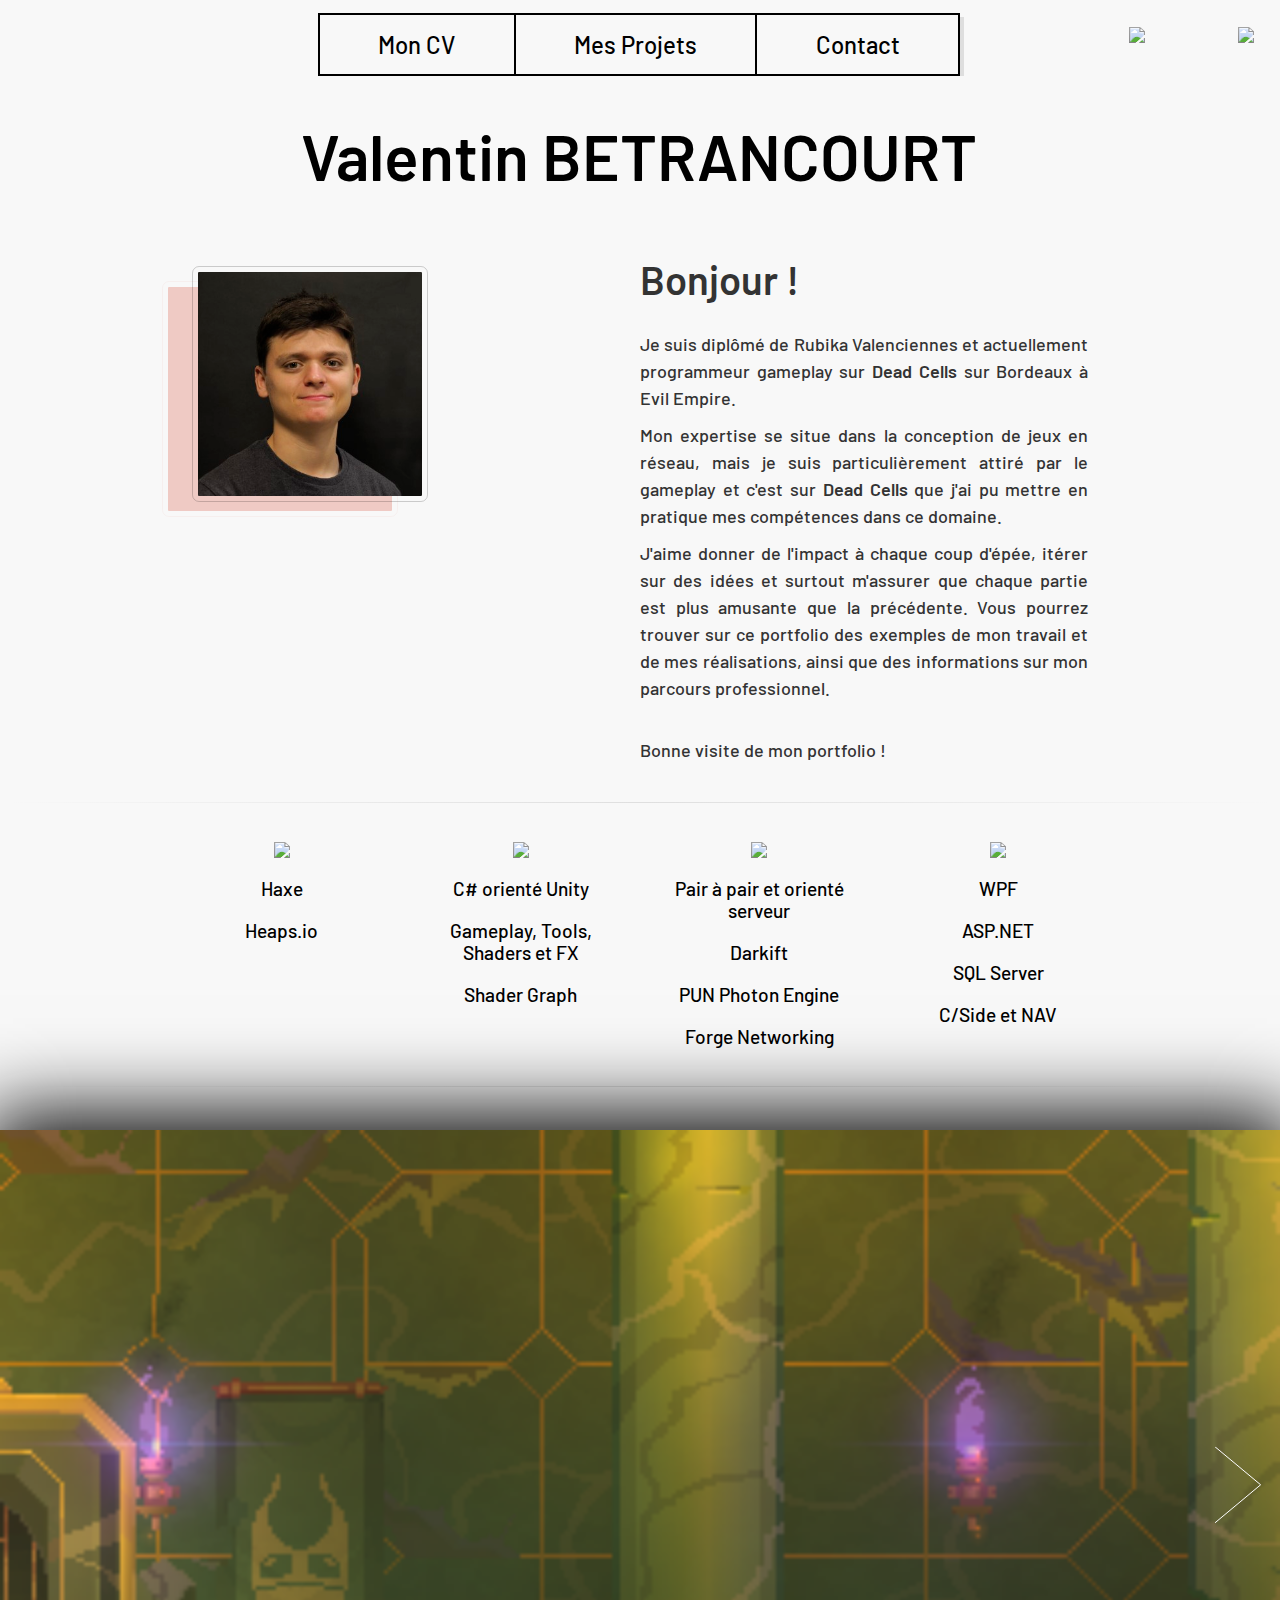
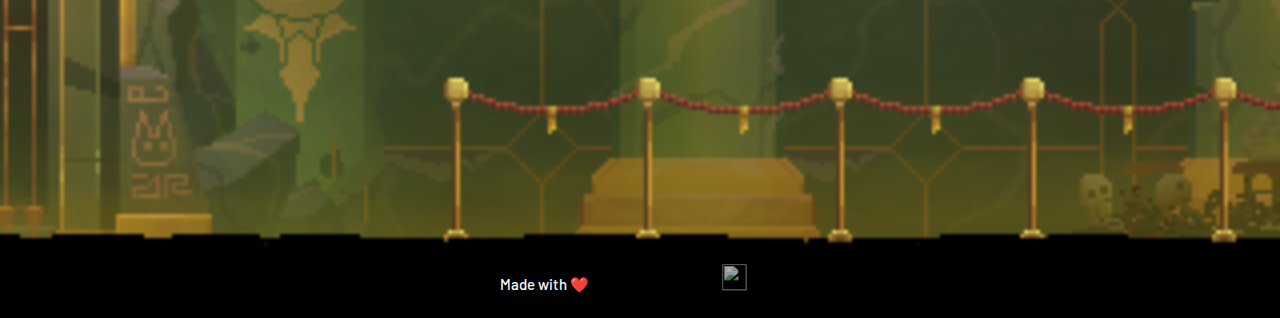
==== en/index_en.html @ 8d9709d1 "PROGRESS" ====
<!DOCTYPE html>
<html lang="en">


<!-- https://coolors.co/d3341b-595457-edf2f4-f7cb15-5e2bff -->

<head>
    <link rel="preload" href="assets/fonts/Barlow-Medium.ttf" as="font" type="font/ttf">
    <link rel="stylesheet" href="/assets/css/normalize.css">
    <link rel="stylesheet" href="/assets/css/style.css">
    <link rel="stylesheet" href="/assets/css/carousel.css">
    <meta charset="UTF-8">
    <meta http-equiv="X-UA-Compatible" content="IE=edge">
    <meta name="description"
        content="Page d'accueil portfolio de Betrancourt Valentin gameplay programmer sur Dead Cells">
    <link rel="alternate" hreflang="en" href="/en/index_en.html">
    <title>Valentin Betrancourt</title>
</head>

<body>
    <Header id="TopMenuContainer">

        <nav id="TopMenu">
            <a class="PreventSelect" href="/fr/cv.html">Mon CV</a>
            <a class="PreventSelect" href="/fr/project.html">Mes Projets</a>
            <a class="PreventSelect" href="#contact">Contact</a>
        </nav>
        <div id="topMenuIcon"> <a href="https://www.linkedin.com/in/valentin-betrancourt/" class="SMListIcons"><img
                    src="/assets/img/logo-linkedin.png" class="PreventSelect"></img></a>
            <a href="/en/index_en.html" class="SMListIcons"><img
                    src="/assets/img/UKFLAG.jpg" class="PreventSelect"></img></a>
        </div>

    </Header>

    <main id="ContentContainer">
        <div class="TitleContainer">
            <h1 id="MainTitle" class="anim-typewriter"> Valentin BETRANCOURT</h1>
        </div>

        <div id="PresContainer">
            <div id="PPBorder">
                <img src="/assets/img/PP.jpg" alt="">
            </div>

            <div id="PresContainerMainText">
                <p><b id="HelloText">Bonjour !</b></p>
                <p>Je suis diplômé de Rubika Valenciennes et actuellement programmeur gameplay sur <b>Dead Cells</b> sur
                    Bordeaux à Evil Empire. </p>
                <p>Mon expertise se situe dans la conception de jeux en réseau, mais je suis particulièrement attiré
                    par le gameplay et c'est sur <b>Dead Cells</b> que j'ai pu mettre en pratique mes compétences dans
                    ce
                    domaine.
                </p>
                <p>J'aime donner de l'impact à chaque coup d'épée, itérer sur des idées et surtout m'assurer que chaque
                    partie
                    est plus amusante que la précédente. Vous pourrez trouver sur ce portfolio des exemples de mon
                    travail et de mes
                    réalisations, ainsi que des informations sur mon parcours professionnel.
                </p>
                <p> Bonne visite de mon portfolio ! </p>
            </div>
        </div>

        <hr
            style="border: 0; height: 1px; background-image: linear-gradient(to right, rgba(0, 0, 0, 0), rgba(0, 0, 0, 0.1), rgba(0, 0, 0, 0));">

        <div id="CompContainer">

            <div class="CompSubContainer">
                <img class="PreventSelect" src="/assets/img/HaxeLogo.png">
                <p>Haxe</p>
                <p>Heaps.io</p>
            </div>
            <div class="CompSubContainer">
                <img class="PreventSelect" src="/assets/img/UnityLogo.png">
                <p>C# orienté Unity </p>
                <p>Gameplay, Tools, Shaders et FX</p>
                <p>Shader Graph</p>
            </div>
            <div class="CompSubContainer">
                <img class="PreventSelect" src="/assets/img/UnityOnlineLogo.png">
                <p>Pair à pair et orienté serveur </p>
                <p>Darkift</p>
                <p>PUN Photon Engine </p>
                <p>Forge Networking </p>

            </div>
            <div class="CompSubContainer">
                <img class="PreventSelect" src="/assets/img/CSharpLogo.png">
                <p>WPF</p>
                <p>ASP.NET</p>
                <p>SQL Server</p>
                <p>C/Side et NAV</p>
            </div>

        </div>


        <hr
            style="border: 0; height: 1px; background-image: linear-gradient(to right, rgba(0, 0, 0, 0), rgba(0, 0, 0, 0.1), rgba(0, 0, 0, 0));">

        <div class="ImgTitleContainer">
            <img class="PreventSelect" src="/assets/img/DCLOGO (resize).png" alt="" />
        </div>

        <div id="MC">
            <ul class="picture__slider" style="transition: transform 0.5s ease-in-out 0s; transform: translateX(0px);">

                <!-- ARTICLE HERE >> -->
                <li class="MCImageContainer">
                    <div class="MCSlideContent hide">
                        <div class="MCSlideContentTitle">
                            <h2 class="PreventSelect"> DLC Castlevania </h2>
                        </div>
                        <div class="MCSlideContentArticle">
                            <p> J'ai eu la chance de travailler sur le <b>DLC Castlevania</b> et de participer librement
                                à
                                différents aspects de sa conception et de son design.</p>

                            <p> Mon rôle principal était de développer les deux derniers boss, à savoir Dracula et sa
                                forme
                                finale,
                                ainsi que plusieurs armes et pouvoirs tels que l'épée serpent, la pierre rebondissante,
                                la volée de chauve-souris, la faux de Mort...</p>

                            <p> Travailler sur ce projet lié à l'univers de Castlevania a été une expérience
                                incroyablement
                                enrichissante pour moi.</p>

                            <p> Non seulement j'ai pu mettre en pratique mes compétences en programmation, mais j'ai
                                également
                                eu
                                l'opportunité de travailler sur le game design et de donner
                                vie à des personnages et des éléments emblématiques de ce jeu.</p>
                        </div>
                    </div>
                    <video oncontextmenu="return false;" disablePictureInPicture autoplay loop muted preload="metadata"
                        poster="/assets/img/The_Bank.png">
                        <source src="video/DCCV.mp4" type="video/mp4">
                    </video>
                </li>

                <li class="MCImageContainer">
                    <div class="MCSlideContent">
                        <div class="MCSlideContentTitle">
                            <h2 class="PreventSelect"> La banque </h2>
                        </div>
                        <div class="MCSlideContentArticle">
                            <p> Il s'agit de ma première mise à jour majeure pour Dead Cells que j'ai réalisé
                                collaboration avec un
                                artiste.</p>

                            <p>Mon rôle était de concevoir et développer le nouveau biome : de sa génération aléatoire,
                                à l'intégration des éléments graphiques, le level design et de l'implémentation
                                de toutes les fonctionnalités qui ont contribué à la réalisation de celui-ci</p>

                            <p> De plus, j'ai été responsable de la programmation des nouveaux ennemis, mutations et
                                armes.</p>

                            <p> Ce projet a été une occasion pour moi de travailler en
                                étroite collaboration avec un artiste afin de créer un biome captivant et immersif."</p>
                        </div>

                    </div>
                    <video oncontextmenu="return false;" loop muted preload="metadata"
                        poster="/assets/img/The_Bank.png">
                        <source src="video/DCBANK.mp4" type="video/mp4">
                    </video>
                </li>

                <li class="MCImageContainer">
                    <div class="MCSlideContent">
                        <div class="MCSlideContentTitle">
                            <h2 class="PreventSelect"> DLC Queen and the sea </h2>
                        </div>
                        <div class="MCSlideContentArticle">
                            <p>L'une de mes premières tâches a été de contribuer à la création du DLC Queen and the Sea,
                                en particulier la
                                conception du deuxième biome appelé "Le Phare".</p>
                            <p>Dans ce niveau, les joueurs doivent affronter trois boss en même temps tout en escaladant
                                un phare en feu. Jai dû
                                développer
                                les trois boss capable de combattre à la fois seul mais aussi en cohésion en m'assurant
                                qu'ils seraient à la fois
                                amusants à combattre mais surtout challengant pour les joueurs.</p>
                            <p>J'ai du aussi réaliser l'affichage procédural et le level
                                design du niveau</p>
                        </div>

                    </div>
                    <video oncontextmenu="return false;" loop muted preload="metadata" poster="/assets/img/DLC3.png">
                        <source src="video/DLC3.mp4" type="video/mp4">
                    </video>
                </li>

                <li class="MCImageContainer">
                    <div class="MCSlideContent">
                        <div class="MCSlideContentTitle">
                            <h2 class="PreventSelect"> En voir plus ! </h2>
                        </div>
                        <div class="MCSlideContentArticle">

                            <a class="removeLink" href="/fr/project.html">
                                <p> Je n'allais pas tout mettre ici ! :) </br> Cliquez ici pour en voir plus sur mon
                                    travail pour Dead Cells !</p>
                            </a>
                        </div>

                    </div>
                    <video oncontextmenu="return false;" loop muted preload="metadata" poster="/assets/img/DLC3.png">
                        <source src="video/other.mp4" type="video/mp4">
                    </video>
                </li>
                <!-- << -->
            </ul>


            <div class="MCControls">
                <button class="MCBtnPrev hide">
                    <svg xmlns="http://www.w3.org/2000/svg" xmlns:xlink="http://www.w3.org/1999/xlink" width="60px"
                        height="80px" viewBox="0 0 50 80" xml:space="preserve">
                        <polyline fill="none" stroke="#FFFFFF" stroke-width="1" stroke-linecap="round"
                            stroke-linejoin="round" points="
                        45.63,75.8 0.375,38.087 45.63,0.375 " />
                    </svg>
                </button>
                <button class="MCBtnNext">
                    <svg xmlns="http://www.w3.org/2000/svg" xmlns:xlink="http://www.w3.org/1999/xlink" width="60px"
                        height="80px" viewBox="0 0 50 80" xml:space="preserve">
                        <polyline fill="none" stroke="#FFFFFF" stroke-width="1" stroke-linecap="round"
                            stroke-linejoin="round" points="
                      0.375,0.375 45.63,38.087 0.375,75.8 " />
                    </svg>
                </button>
            </div>
        </div>

    </main>

    <div id="FooterContainer">
        <section class="Footer">
            <p>Made with ❤️</p>
            <a href="https://www.linkedin.com/in/valentin-betrancourt/" class="SMListIcons"><img
                    src="/assets/img/linkedinIconColor.png" class="PreventSelect"></img></a>
        </section>
    </div>

    <script src="/assets/js/script.js"></script>
</body>

</html>
---- assets/css/style.css ----
@font-face {
    font-family: 'barlow';
    src: url("/assets/fonts/Barlow-Medium.ttf");
    font-display: swap;
    font-weight: normal;
    font-style: normal;
}

@font-face {
    font-family: 'barlow';
    src: url("/assets/fonts/Barlow-SemiBold.ttf");
    font-display: swap;
    font-weight: bold;
    font-style: normal;
}

:root {
    /* TOP MENU PROPERTIES*/
    --border-size: 0.125rem;
    --duration: 450ms;
    --ease: cubic-bezier(0.215, 0.61, 0.355, 1);
    --font-family: 'barlow';

    --bg-color: #f8f8f8;
    --color-primary: white;
    --color-secondary: black;
    --color-3: #5E2BFF;
    --color-4: #D3341B;
    --color-4-transparent: rgba(211, 52, 27, 0.231);
    --color-5: #F7CB15;
    --shadow: rgba(0, 0, 0, 0.1);

    --space: 1rem;

    /* FOOTER PROPERTIES*/
    --footer-height: 4.25rem;
}

/* * {
    background-color: var(--bg-color);
} */


body {
    /* all: inherit; */
    /* position: absolute; */
    /* width: 100vw;*/
    /* height: 100vh; */
    background-color: var(--bg-color);
}

img {
    pointer-events: none;
}


.PreventSelect {
    -webkit-user-select: none;
    /* Safari */
    -ms-user-select: none;
    /* IE 10 and IE 11 */
    user-select: none;
    /* Standard syntax */
}
/* 
.background {
    position: fixed;
    top: 0;
    left: 0;
    width: 100%;

    min-height :100%;
    z-index: -1;
    overflow: hidden;
    background-image: url('../img/background.jpg');
    background-size: cover;
} */
/* MAIN TITLE */

.TitleContainer {
    width: 100%;
    height: 100%;
    overflow: hidden;
    display: flex;
    justify-content: center;
}

#MainTitle {
    font-family: 'barlow';
    text-align: center;
    font-weight: no;
    font-size: 400%;
    overflow: hidden;
    white-space: nowrap;
    border-right: 2px solid var(--bg-color);
}

/* IMAGE SECONDARY TITLE */

.ImgTitleContainer {
    height: auto;
    overflow: hidden;
}

.ImgTitleContainer img {
    margin-bottom: 1.5%;
    margin-left: 5%;
    margin-top: 1.5%;
}

/* TOP MENU */

#NameLogo {
    font-family: 'barlow';
    text-align: left;
    position: absolute;
    margin-top: 1%;
    margin-Left: 1%;
}

#TopMenuContainer {
    width: 100%;
    overflow: auto;
}

#TopMenu {
    margin-top: 1%;
    display: flex;
    flex-wrap: nowrap;
    justify-content: center;
    width: 50%;
    box-shadow: var(--shadow) 4px 4px;
    margin-left: 25%;
}

#TopMenu a {
    text-decoration: none;
    flex-grow: 1;
    cursor: pointer;
    padding: calc(var(--space)) var(--space) var(--space);
    border: var(--border-size) solid black;
    color: var(--color-secondary);
    background-color: var(--bg-color);
    font-size: 1.5rem;
    font-family: var(--font-family);
    transition: flex-grow var(--duration) var(--ease);
    text-align: center;
    border-left: var(--border-size) solid black;
    margin-left: calc(var(--border-size) * -1);
}

#TopMenu a:hover,
#TopMenu a:focus {
    flex-grow: 2;
    color: rgb(255, 255, 255);
    outline: none;
    text-shadow: none;
    background-color: var(--color-secondary);
}

#TopMenu a:focus {
    outline: var(--border-size) dashed var(--color-primary);
    outline-offset: calc(var(--border-size) * -3);
}

#TopMenu:hover a:focus:not(:hover) {
    flex-grow: 1;
    color: var(--color-secondary);
    background-color: var(--color-primary);
    outline-color: var(--color-3);
}

#TopMenu a:active {
    transform: translateY(var(--border-size));
}

#topMenuIcon {
    display: flex;
    justify-content: space-between;
    width: 125px;
    position: absolute;
    top: 3%;
    right: 2%;
    pointer-events: all;
}

#topMenuIcon a:hover img {
    transform: scale(1.1);
    pointer-events: all;
    transition: all 0.05s ease-in;
}

/*  Presentation Container */

#PresContainer {
    margin-top: 1%;
    margin-left: 15%;
    margin-right: 15%;
    margin-bottom: 3%;
    display: flex;
    justify-content: space-between;

}

#PresContainerMainText {
    width: 50%;
    font-family: 'barlow';
    font-size: 18px;
    line-height: 1.5;
    text-align: justify;
    color: #333;
}

#PresContainerMainText p:first-child {
    margin-bottom: 5%;
}

#PresContainerMainText p:not(:first-child):not(:last-child) {
    margin-bottom: 10px;
}

#PresContainerMainText p:nth-last-child(2) {
    margin-bottom: 35px !important;
}

#PresContainerMainText #HelloText {
    font-weight: bold;
    font-size: 40px;
}

#PPBorder {
    border-radius: 4px;
    display: block;
    width: 25%;
    height: auto;
    filter: drop-shadow(-30px 15px 0px var(--color-4-transparent));
    margin-top: 2%;
}

#PresContainer img {
    max-width: 100%;
    max-height: 100%;
    display: block;
    width: auto;
    height: auto;
    border-radius: 3%;
    border: 1px solid rgba(0, 0, 0, 0.185);
    padding: 5px;
}

/* Competence */
#CompContainer {
    margin-top: 3%;
    margin-left: 15%;
    margin-right: 15%;
    margin-bottom: 3%;
    display: flex;
    justify-content: space-between;
    flex-wrap: wrap;
    align-content: center;
}

.CompSubContainer {
    width: 20%;
    flex-direction: column;
    list-style: none;
    display: flex;
    align-items: center;
    row-gap: 20px;
}

.CompSubContainer img {
    pointer-events: all;
    will-change: transform;
}

.CompSubContainer img:hover,
.CompSubContainer p:hover,
.CompSubContainer img:hover~p {
    transform: scale(1.08);
    transition: all 0.3s ease;
}

.CompSubContainer img:not(hover),
.CompSubContainer p:not(hover),
.CompSubContainer img:not(hover)~p {
    transition: all 0.3s ease;
}

.CompSubContainer p {
    text-align: center;
    font-family: 'barlow';
    font-size: 1.2rem;
}

/* Footer */

#FooterContainer {
    position: relative;
    width: 100%;
    display: flex;
    justify-content: center;
    height: var(--footer-height);
    background-color: var(--color-secondary);
}

.Footer {
    display: flex;
    justify-content: space-evenly;
    width: 40%;
    height: 100%;
}

.Footer p {
    color: var(--bg-color);
    font-family: 'barlow';
    font-size: 15px;
    text-align: center;
    display: flex;
    align-items: center;
    justify-content: center;
}

.SMListIcons {
    display: flex;
    align-items: center;
    justify-content: center;
}

.Footer img {
    cursor: pointer;
    width: 60%;
    height: 65%;
}

.Footer a {
    width: 75px;
    height: 100%;
    border-radius: 50%;
}

.Footer a:hover {
    background-color: rgba(33, 29, 90, 0.192);
    opacity: 1;
    filter: drop-shadow(2px 2px 1px rgba(160, 160, 160, 0.363));
    transition: .12s linear;
    z-index: 1;
    transform: scale(1);
    border-radius: 50%;
}

.Footer a:not(hover) {
    opacity: 0.7;
    filter: alpha(opacity=40);
    /* msie */
    transition: .12s linear;
    transform: scale(0.9);
}

/* ANIMATION */

.anim-typewriter {
    animation: typewriter 1s steps(25) 0.5s 1 normal both,
        blinkTextCursor 1000ms steps(2) normal 6;
}

@keyframes typewriter {
    from {
        width: 0;
    }

    to {
        width: 11.3em;
    }
}

@keyframes blinkTextCursor {
    from {
        border-right-color: rgba(126, 126, 126, 0.75);
    }

    to {
        border-right-color: transparent;
    }
}

@media screen and (max-width: 768px) {
    #MainTitle {
        font-size: 7vw;
    }

    #TopMenu {
        margin-left: 20%;
    }

    #topMenuIcon {
        top: 1.2%;
        flex-flow: column wrap;
        row-gap: 2vh;
        width: 40px;
    }

    #topMenuIcon a {
        align-items: normal;
    }

    #PresContainer {
        display: flex;
        flex-flow: column wrap;

        margin-top: 0%;
        margin-left: 0%;
        margin-right: 0%;
        margin-bottom: 0%;

        padding-top: 0%;
        padding-left: 5%;
        padding-right: 5%;
        padding-bottom: 0%;
    }

    .CompSubContainer img {
        pointer-events: none;
        width: 50%;
    }

    .CompSubContainer p {
        font-size: 1rem;
    }

    #PPBorder {
        border-radius: 4px;
        display: block;
        width: 60%;
        height: auto;
        align-self: center;
    }

    #PresContainerMainText {
        width: 85%;
        align-self: center;
        padding-top: 10%;
        margin-bottom: 5%;
    }

    #PresContainer img {
        max-width: 100%;
        max-height: 100%;
        display: block;
        width: auto;
        height: auto;
        border-radius: 3%;
        border: 1px solid rgba(0, 0, 0, 0.185);
        padding: 5px;
    }

    #CompContainer {
        margin-left: 5%;
        margin-right: 5%;
        margin-bottom: 10%;
    }


    .ImgTitleContainer {
        display: flex;
        width: 100%;
        height: auto;
        overflow: hidden;
        justify-content: center;
    }

    .ImgTitleContainer img {
        margin-bottom: 1.5%;
        margin-left: 0%;
        margin-top: 1.5%;
        width: 45%;
        height: auto;
    }

    .Footer a {
        width: 30%;
        height: 100%;
        border-radius: 50%;
    }
}
---- assets/css/carousel.css ----
*,
*::after,
*::before {
	margin: 0;
	padding: 0;
}

:root {
 --element-count : 2;
}

li {
	list-style: none
}
ul {
	margin-bottom: 0
}
 #MC {
    max-width: 100%;
  	height: 45rem;
    overflow-x: hidden;
  	position: relative;
    box-shadow: 0 0 80px 15px black;
}

.picture__slider {
  display: flex;
  height: 100%;
  width: calc(var(--element-count) * 100%);
}

.MCImageContainer {
  flex-shrink: 0;
  flex-basis: calc(100% /var(--element-count));
  padding-bottom: 0;
  background-color: #ebeced;
}
.MCImageContainer img, .MCImageContainer video {
	width: 100%;
	height: 100%;
	object-fit: cover;
	display: block;
	background-color: #ebeced;
}

.MCControls svg {
  width:60px;
  height:80px;
}

.MCControls  .MCBtnNext,
.MCControls .MCBtnPrev {
  margin-top: 0;
  padding:10px;	
  position: absolute;
  top: 50%;
  transform: translateY(-50%);
  background: none;
  border: none;
  cursor: pointer;
  outline: none;
  color: #fbf9f9;
  font-size: 24px;
}
.MCControls .MCBtnNext {
  right: 0px;
}
.MCControls .MCBtnPrev {
  left: 0px;
}

.hide {
	display: none;
}

.MCSlideContent {
  position: absolute;
  font-family: 'barlow';
  color: white;
  margin-left: 5vw;
  margin-top: 5vh;
  width: 100%;
}

.MCSlideContent h2 {
  text-transform: uppercase;
  font-size: 12vh;
}

.MCSlideContent .MCSlideContentArticle {
  width: 35vw;

  margin-top: 1%;
  padding: 1% 1%;
  border-radius: 6px;
  background-color: rgba(0, 0, 0, 0.5);
  backdrop-filter: blur(45px);
  border: 1px solid white;
}

.MCSlideContent p {
  font-size: 1.2rem;
  line-height: 1.25;
}
.MCSlideContentArticle :nth-child(1),
.MCSlideContentArticle :nth-child(2) {
  margin-bottom: 15px;
}

.MCTextAnim {
  animation: MCTextAnim 1s ease-out alternate;
}


.MCBtnNext:not(hover) polyline {
  animation: animateArrowRight 1s ease-in-out infinite;
}

.MCBtnPrev:not(hover) polyline {
  animation: animateArrowLeft 1s ease-in-out infinite;
}

.MCControls:hover polyline,
.MCControls:focus polyline {
  stroke-width: 3.5 !important;
}

.MCBtnNext:active polyline,
.MCBtnPrev:active polyline {
  stroke-width: 5;
  transition: all 50ms ease-in-out;
}

.MCControls polyline {
  transition: all 250ms ease-in-out;
}


.removeLink {
   text-decoration: none; 
   color: #E4FEFF;
  }

  .removeLink :hover{
    color: #f3f3f3;
    scale: 1.01;
    transition: .2s linear;
   }

@keyframes animateArrowRight {
  0%{transform:translateX(-3px); stroke-width: 1.5;}
  50%{transform:translateX(3px); stroke-width: 2.5;}
  100%{transform:translateX(-3px);stroke-width: 1.5;}
}

@keyframes animateArrowLeft {
  0%{transform:translateX(-3px); stroke-width: 2.5;}
  50%{transform:translateX(3px); stroke-width: 1.5;}
  100%{transform:translateX(-3px);stroke-width: 2.5;}
}

@keyframes MCTextAnim {
  0%{transform:translateY(-500px); }
  100%{transform:translateY(0px); }
}

@media screen and (min-width: 769px) and (max-width: 1100px) {
  .MCSlideContent .MCSlideContentArticle {
    width: 35% !important;
  }
}
@media screen and (max-width: 768px)  {
	#MC{
		float: none;
		width: 100%;
    box-shadow: 0 0 60px 10px rgba(0, 0, 0, 0.555);
    min-height: 300px;
		max-height: 300px
	}
  
	#MC img {
		height: 300px
	}
	.MCControls .MCBtnNext,
	.MCControls .MCBtnPrev{
		background: #7b666648 !important;

	}
  
.MCControls svg {
  width:20px;
  height:40px;
}

  .MCSlideContent {
    position: absolute;
    font-family: 'barlow';
    color: white;
    margin-left: 0vw;
    margin-top: 0vh;
    padding-left: 2vh;
    width: 100%;
    height: 100%;
  }
  .MCSlideContent h2 {
    text-transform: uppercase;
    font-size: 8vw;
  }
  
  .MCSlideContent .MCSlideContentArticle {
    width: 37% !important;
    margin-top: 0.5%;
    padding: 0.5% 0.5%;
    margin-left: 3.5%;
    border-radius: 6px;
    background-color: rgba(0, 0, 0, 0.5);
    backdrop-filter: blur(45px);
    border: 1px solid white;
  }

  .MCSlideContent p {
    font-size: 0.75rem;
    line-height: 1;
    
  }
  
}
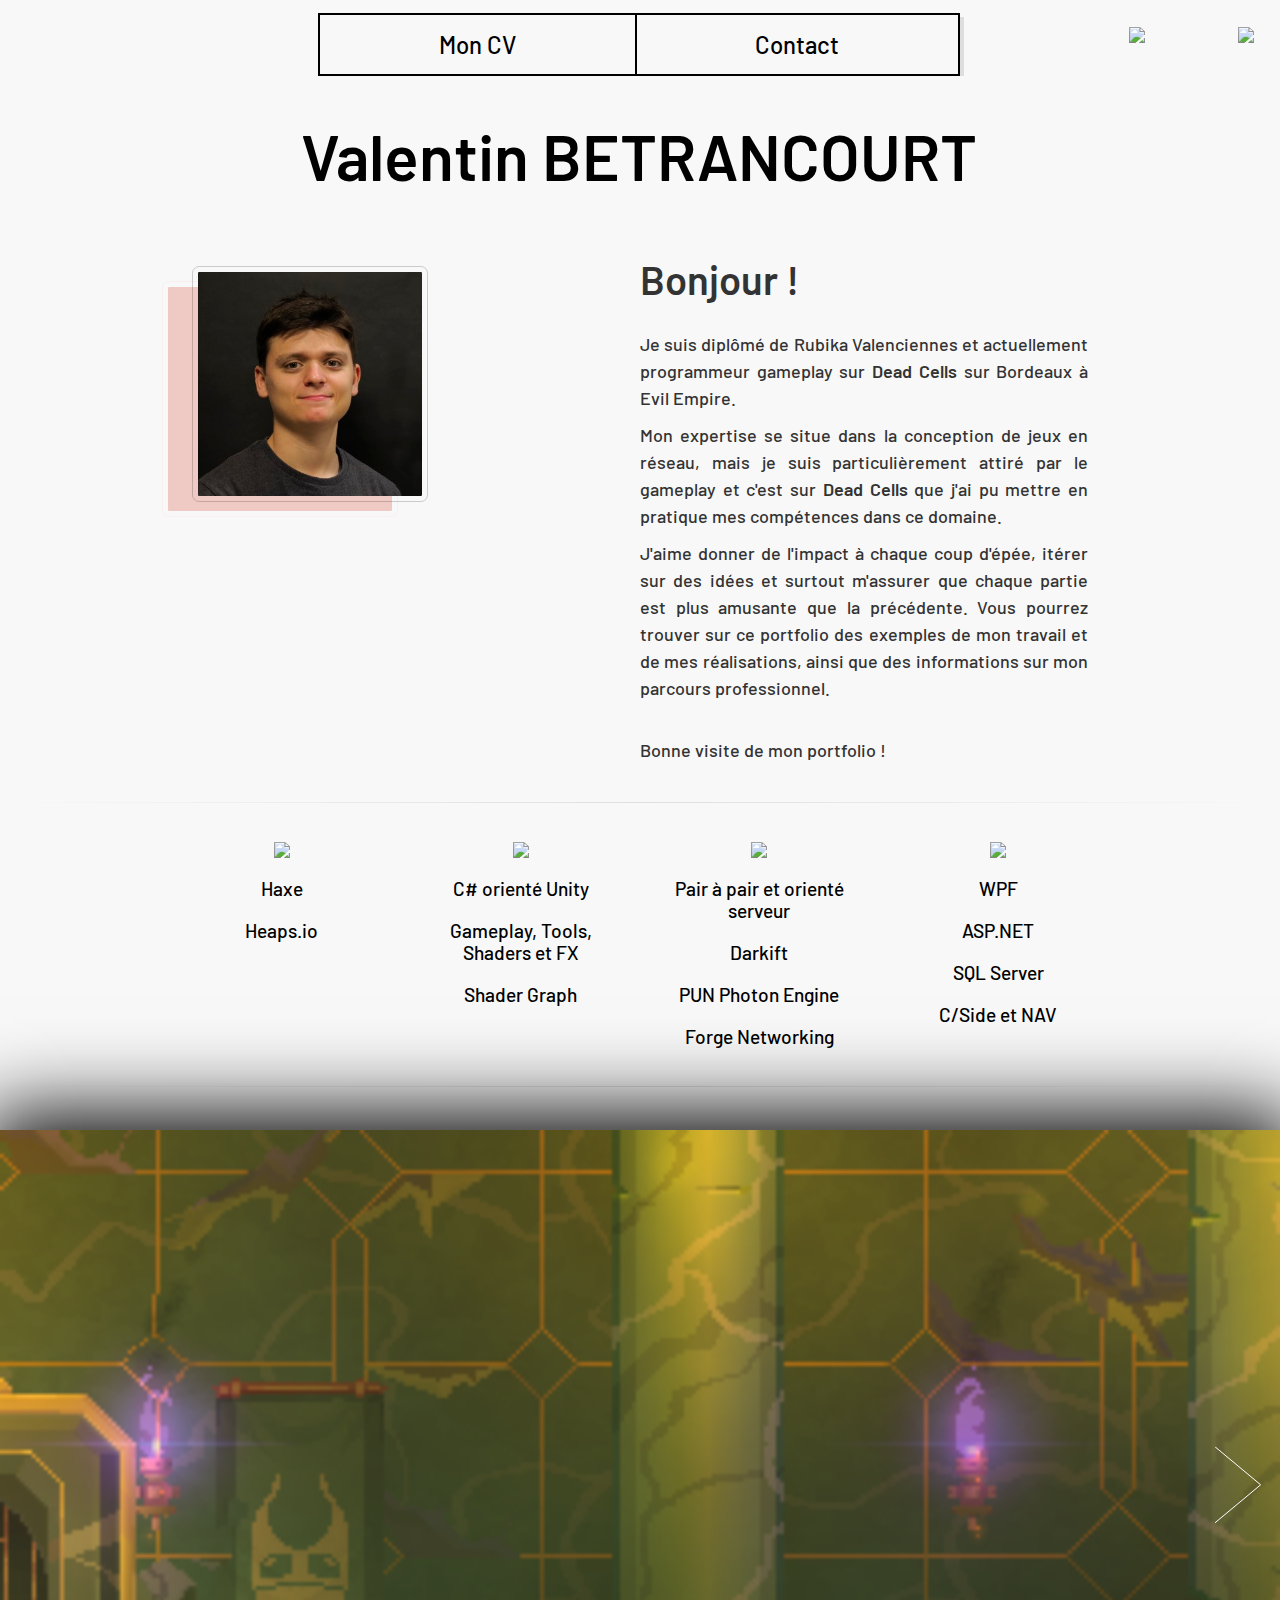
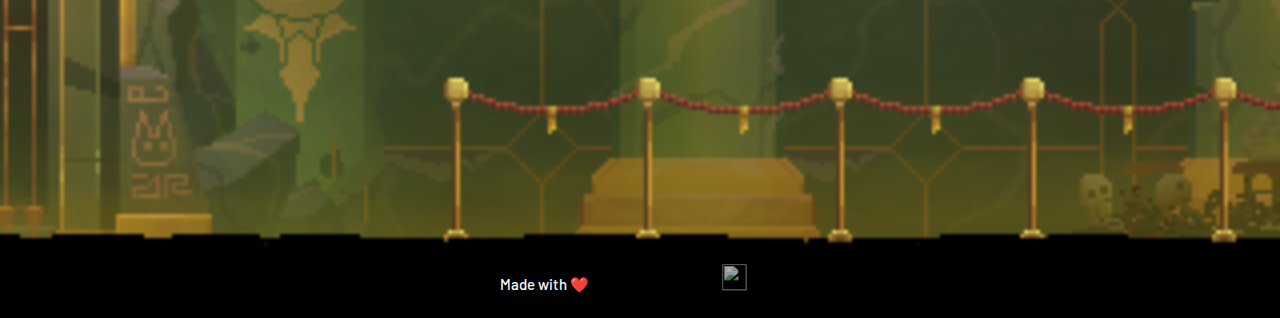
==== commit e4935dce: "SImplifié et mieux, page projet c'est dead cells, une page pour un projet" ====
--- a/en/index_en.html
+++ b/en/index_en.html
@@ -22,7 +22,6 @@
 
         <nav id="TopMenu">
             <a class="PreventSelect" href="/fr/cv.html">Mon CV</a>
-            <a class="PreventSelect" href="/fr/project.html">Mes Projets</a>
             <a class="PreventSelect" href="#contact">Contact</a>
         </nav>
         <div id="topMenuIcon"> <a href="https://www.linkedin.com/in/valentin-betrancourt/" class="SMListIcons"><img
@@ -194,7 +193,7 @@
                     </video>
                 </li>
 
-                <li class="MCImageContainer">
+                <!-- <li class="MCImageContainer">
                     <div class="MCSlideContent">
                         <div class="MCSlideContentTitle">
                             <h2 class="PreventSelect"> En voir plus ! </h2>
@@ -211,7 +210,7 @@
                     <video oncontextmenu="return false;" loop muted preload="metadata" poster="/assets/img/DLC3.png">
                         <source src="video/other.mp4" type="video/mp4">
                     </video>
-                </li>
+                </li> -->
                 <!-- << -->
             </ul>
 
--- a/assets/css/style.css
+++ b/assets/css/style.css
@@ -190,6 +190,9 @@
     transition: all 0.05s ease-in;
 }
 
+.disabled {
+    pointer-events: none;
+}
 /*  Presentation Container */
 
 #PresContainer {
